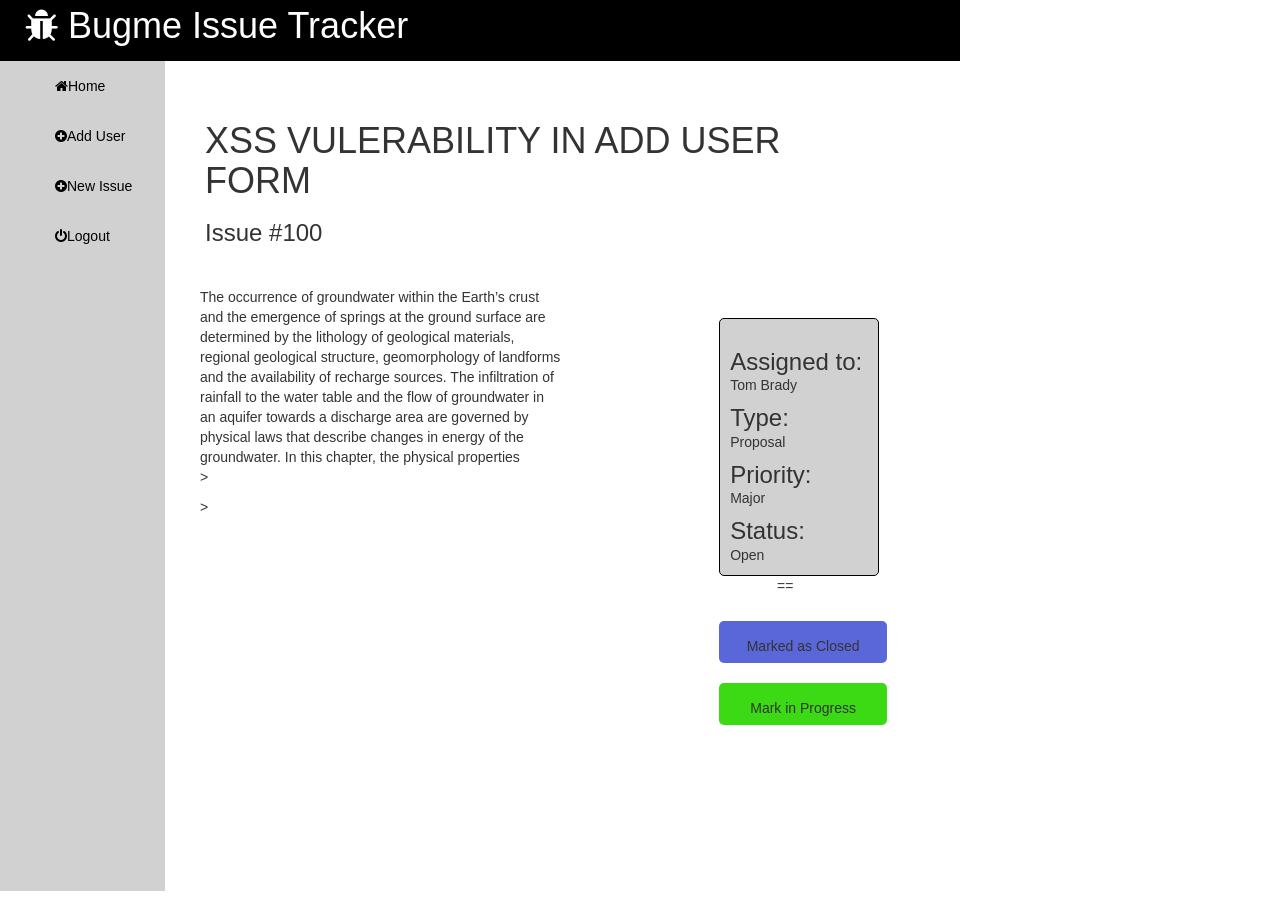
==== index.html @ 749a1a24 "Added the creater issue and add user frames" ====
<!DOCTYPE html>
<html lang="en">
<head>
 <meta charset="UTF-8">
 <meta name="viewport" content="width=device-width, initial-scale=1.0">
 <title>INFO2180 Final Project</title>
 <link rel="stylesheet" href="styles.css">
 <link href="https://cdnjs.cloudflare.com/ajax/libs/font-awesome/4.7.0/css/font-awesome.min.css" rel="stylesheet">
 <link rel="stylesheet" href="https://maxcdn.bootstrapcdn.com/bootstrap/3.4.1/css/bootstrap.min.css">
 <script src="https://ajax.googleapis.com/ajax/libs/jquery/3.5.1/jquery.min.js"></script>
 <script src="https://maxcdn.bootstrapcdn.com/bootstrap/3.4.1/js/bootstrap.min.js"></script>
</head>
<body>
    <header class="header">
        <div>
           <i id="bug" class="fa fa-bug" style="font-size:36px;"></i>
           <h1 class="center">Bugme Issue Tracker</h1>
           <p></p>
   
        </div>
       
    </header>
    <div class = "section">
        <div class="nav">
            <div class="tabs">
                <ul class="mainNav">
                
                    <a class="active" data-toggle="tab" href="#home"><i class="fa fa-home"></i>Home</a> 
                    <a data-toggle="tab" href="#add"><i class="fa fa-plus-circle" aria-hidden="true"></i>Add User</a>
                    <a data-toggle="tab" href="#new"><i class="fa fa-plus-circle" aria-hidden="true"></i>New Issue</a>
                    <a data-toggle="tab" href="#logout"><i class='fa fa-power-off'></i>Logout</a>
                </ul>
            </div>
        </div>  
            <div class="tab-content">
                <div id="home" class="tab-pane fade in active">
                    <div class="main">
                        <div class="display">
                            <h1>XSS VULERABILITY IN ADD USER FORM</h1>
                            <h3>Issue #100</h3>  
                        </div>
                        <div class="issue">
                            <div class="article">
                                <article class="mainArticle">
                    
                                    The occurrence of groundwater within the Earth’s crust and the emergence of springs at the ground 
                                    surface are determined by the lithology of geological materials, regional geological structure, 
                                    geomorphology of landforms and the availability of recharge sources. The infiltration of rainfall to the 
                                    water table and the flow of groundwater in an aquifer towards a discharge area are governed by 
                                    physical laws that describe changes in energy of the groundwater. In this chapter, the physical properties 
                                            
                                    <p>> </p>
                                    <p>></p>
                                </article>
                                        
                            </div>
                            <div class="asideBar">
                                <aside class="sidebar">
                                    <div class ="bar">
                                        <h3>Assigned to:</h3>
                                        <p class="lineHeight">Tom Brady</p>
                                        <h3>Type:</h3>
                                        <p class="lineHeight">Proposal</p>
                                        <h3>Priority:</h3>
                                        <p class="lineHeight">Major</p>
                                        <h3>Status: </h3>
                                        <p class="lineHeight">Open</p>
                                    </div>==
                                    <div class="buttons">
                                        <button class="blue">Marked as Closed</button>
                                        <br><br>
                                        <button class="green">Mark in Progress</button>
                    
                                    </div>
                                </aside>
                    
                            </div>
                    
                        </div>
                    
                    </div>
                </div>
                    
                <div id="add" class="tab-pane fade">
                  <h3>New User</h3>
                  <form>
                    <label for="fname">Firstname</label>
                    <input type="text" id="fname" name="fname" placeholder=" ">
                    <label for="lname">Lastname</label>
                    <input type="text" id="lname" name="lname" placeholder=" ">
                    <label for="email">Email</label>
                    <input type="text" id="email" name="email" placeholder=" ">
                    <input type="submit" class = "submit" value="Submit">
                  </form>
                
                </div>
                <div id="new" class="tab-pane fade">
                    <h3>Create Issue</h3>
                    <form action="">
                      <label for="title">Title</label>
                      <input type="text" id="title" name="title" placeholder=" ">
      
                      <label for="description">Description</label>
                      <textarea id="description" name="description" placeholder=" " style="height:200px"></textarea>
                  
                      <label for="assigned">Assigned To</label>
                      <select id="assigned" name="assigned">
                          <option value="name">Marcia Brady</option>
                      </select>
      
                      <label for="type">Type</label>
                      <select id="type" name="type">
                          <option value="type">Bug</option>
                      </select>
      
                      <label for="priority">Priority</label>
                      <select id="priority" name="priority">
                          <option value="priority">Minor</option>
                          <option value="priority">Major</option>
                          <option value="priority">Critical</option>
                      </select>
                
                    <input type="submit" value="Submit">
                
                  </form>
                  </div>
                <div id="logout" class="tab-pane fade">
                  <h3>Menu 3</h3>
                  <p>Eaque ipsa quae ab illo inventore veritatis et quasi architecto beatae vitae dicta sunt explicabo.</p>
                </div>
            </div>
        
        
    </div>
     

    
</body>
---- styles.css ----
body{
    font-size: 18px;
    color: #2D3748;
    font-family:-apple-system, BlinkMacSystemFont, 'Segoe UI', Roboto,'Helvetica Neue', Arial, "Noto Sans", sans-serif;
    box-sizing: border-box;
    margin:0 auto;
    max-width: 960px;
    width: 960px;
   

}
 
      

#bug{
    float:left;
    line-height: 2px;
    padding:10px;
    
}

.center{
    line-height: 1px;
    padding:10px;
    margin: 0;
}


header{
    background-color: black;
    color: white;
    padding: 15px; 
    line-height: 2px;
    width: 100%;
}

.issue{
    display: grid;
    grid-template-columns: repeat(2, 1fr);
    /* grid-column-gap: 10px; */
    grid-row-gap: 10px;
}

main{
    display: grid;
    grid-template-columns: repeat(2, 1fr);
    /* grid-column-gap: 10px; */
    grid-row-gap: 10px;
}

.article{
   justify-content: center;
   padding-left:25px; 
}

input{
    width: 500px;
    margin-bottom: -10px;
    padding-bottom: 10px;
}
form{
    display:flex;
    justify-content: space-around;
    flex-direction: column;
    flex-wrap: wrap;
    padding: 10px;
}

.submit{
    width: 80px;
    background-color: blue;
    color: white;
    padding: 8px;
    margin-top: 10px;
    border-radius: 5px;
}

#right{
    float:left; 
}
.asideBar{
    width: 30%;
    float: right;
    display: flex;
    text-align: right;
    display: inline;
    margin-left: auto;
    margin-right: auto;
    margin-top: 10px;
    padding: 21px;
    /* position: relative;
    top: -460px */
  }

.display{

    padding: 30px;
    padding-right:25px;
    margin-right: 45px;
    margin-right: 45px;
}

.nav{

    width: 165px;
    height: 830px;
    z-index: 1;
    top: 25; 
    left:0; 
    float: left;
    position: relative;
    overflow-x: hidden;
    
    background-color:rgb(209, 209, 209);
   
    

}
.tab-content{
    padding: 10px;
}
.section{
    display: grid;
    grid-template-areas:
    'tabs tab-content tab-content tab-content asideBar'
    'tabs tab-content tab-content tab-content asideBar'
    'tabs tab-content tab-content tab-content asideBar'

}
.bar{
    border: 1px solid; 
    padding: 10px;
    border-color: black;
    border-radius: 5px;
    width: 160px;
    height: auto;
    background-color: rgb(209, 209, 209);
    text-align: left;
    font-size: 14px;

    
}

.lineHeight{
    line-height: 0.2px;
}
.buttons{
    padding: 15px;
    margin-top: 10px;
    margin-left: -15px;
}
.blue{
     background-color: #5A67D8; 
     border: #5A67D8; ; 
     border-radius: 5px;
     width: 12em;
     height:3em;
     padding: 15px;

}
.tabs a{
    text-decoration: none;
}
.green{
    background-color: rgb(60, 218, 21);
    border-radius: 5px;
    border: rgb(60, 218, 21);
    padding: 15px;
    width: 12em;
     height:3em;
}
.mainNav a{
    
    color: black;
    display: block;
    text-decoration: none;
    padding: 15px;
}

.mainNav a:hover{
    color: rgb(26, 22, 22);

}


/* Style the submit button with a specific background color etc */
input[type=submit] {
    background-color: blue;
    color: white;
    padding: 12px 20px;
    border: none;
    border-radius: 4px;
    cursor: pointer;
  }
  
  /* When moving the mouse over the submit button, add a darker green color */
  input[type=submit]:hover {
    background-color:lightblue
  }
  
  /* Add a background color and some padding around the form */
  .container {
    border-radius: 5px;
   
    padding: 20px;
  }

/*Shadowboxes for Create Issue form*/
input, textarea, select{
    box-shadow: 1px 1px 1px 1px #888888;
    
  }
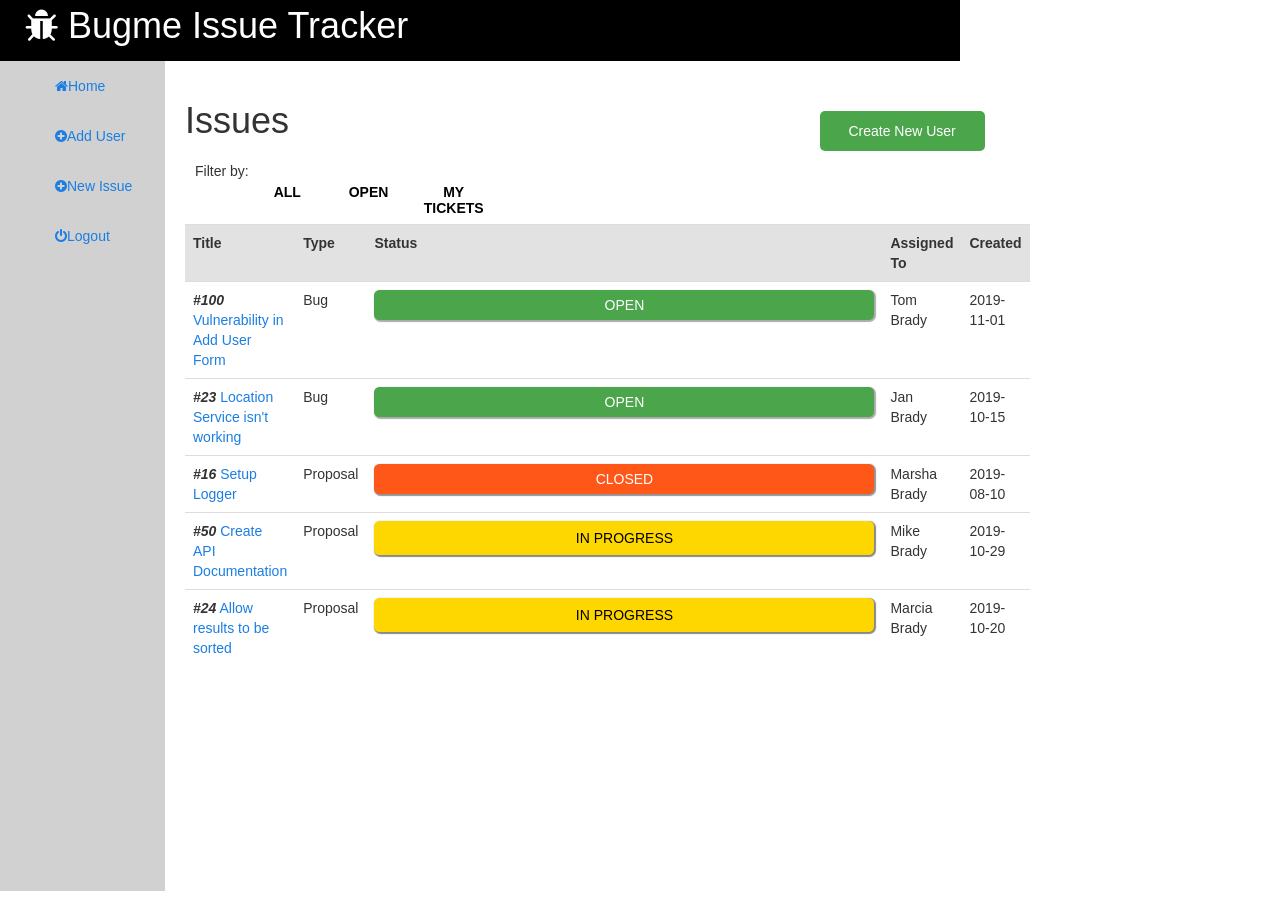
==== commit f3971578: "Added the home screen" ====
--- a/index.html
+++ b/index.html
@@ -34,7 +34,65 @@
         </div>  
             <div class="tab-content">
                 <div id="home" class="tab-pane fade in active">
-                    <div class="main">
+                    <form action="">
+                        <div class="issues">
+                          <h1 class="h1">Issues</h1>
+                          <button class="new-issue" id="new_issue">Create New User</button>
+                        </div>
+                        <div class="filter">
+                          <p class="par">Filter by: </p>
+                          <a class="all" href="" id="all">All</a>
+                          <a class="open" href="" id="open">Open</a>
+                          <a class="tickets" href="" id="my-tickets">My Tickets</a>
+                        </div>
+                        <table class="table">
+                          <tr>
+                              <th>Title</th>
+                              <th>Type</th>
+                              <th>Status</th>
+                              <th>Assigned To</td>
+                              <th>Created</th>
+                          </tr>
+                          <tr>
+                              <td class="title"><em>#100</em>  <a href="url"> Vulnerability in Add User Form</a></td>
+                              <td class="type">Bug</td>
+                              <td><input type="button" id="status1" value="Open"></td>
+                              <td class="asto">Tom Brady</td>
+                              <td class="date">2019-11-01</td>
+                          </tr>
+                          <tr>
+                              <td class="title"><em>#23</em> <a href="url">Location Service isn't working</a></td>
+                              <td class="type">Bug</td>
+                              <td><input type="button" id="status1" value="Open"></td>
+                              <td class="asto">Jan Brady</td>
+                              <td class="date">2019-10-15</td>
+                          </tr>
+                          <tr>
+                              <td class="title"><em>#16</em> <a href="url"> Setup Logger</a></td>
+                              <td class="type">Proposal </td>
+                              <td><input type="button" id="status2" value="Closed"></td>
+                              <td class="asto">Marsha Brady</td>
+                              <td class="date">2019-08-10</td>
+                          </tr>
+                          <tr>
+                              <td class="title"><em>#50</em> <a href="url">Create API Documentation</a></td>
+                              <td class="type">Proposal</td>
+                              <td class="status"><input type="button" id="status3" value="In Progress"></td>
+                              <td class="asto">Mike Brady</td>
+                              <td class="date">2019-10-29</td>
+                          </tr>
+                          <tr>
+                              <td class="title"><em>#24</em> <a href="url">Allow results to be sorted</a></td>
+                              <td class="type">Proposal</td>
+                              <td><input type="button" id="status3" value="In Progress"></td>
+                              <td class="asto">Marcia Brady</td>
+                              <td class="date">2019-10-20</td>
+                          </tr>
+                        </table>
+                    </form>
+                </div> 
+
+                    <!-- <div class="main">
                         <div class="display">
                             <h1>XSS VULERABILITY IN ADD USER FORM</h1>
                             <h3>Issue #100</h3>  
@@ -78,8 +136,8 @@
                     
                         </div>
                     
-                    </div>
-                </div>
+                    </div> -->
+               
                     
                 <div id="add" class="tab-pane fade">
                   <h3>New User</h3>
--- a/styles.css
+++ b/styles.css
@@ -182,7 +182,7 @@
 
 }
 
-
+/* Start of abe's code */
 /* Style the submit button with a specific background color etc */
 input[type=submit] {
     background-color: blue;
@@ -209,4 +209,173 @@
 input, textarea, select{
     box-shadow: 1px 1px 1px 1px #888888;
     
-  }+  }
+
+
+  /* home screen: dancye's part */
+  .issues{
+    display: flex;
+    justify-content: space-between;
+  }
+.filter{
+    display:flex;
+    padding-left: 10px;
+  }
+/* body{
+    width: fit-content;
+} */
+#h1{
+    color: black;
+    font-family: 'Franklin Gothic Medium', 'Arial Narrow', Arial, sans-serif;
+    font-weight: bold;
+    padding-left: 15px;
+    padding-top: 10px;
+  }
+#par{
+    font-weight: bold;
+    font-family: sans-serif;
+    padding-right: 35px;
+    padding-top: 8px;
+  }
+  table{
+    border-collapse: collapse; 
+    font-family:sans-serif;
+    width: 100%;
+  }
+  em{
+    font-weight: bold;
+  }
+  th, td {
+    padding: 15px;
+    text-align: left;
+  }
+  tr:first-child {
+    background-color: #e2e2e2;
+    border-radius: 2.5px;
+    }
+  #status2{
+    font: 1em sans-serif;
+    text-transform: uppercase;
+    text-align: center;
+    color:white;
+    background-color: orangered;
+    opacity: 0.9;
+    padding: 7px;
+    border: none;
+    border-radius: 5.5px;
+  }
+  #status1{
+    text-transform: uppercase;
+    text-align: center;
+    font: 1em sans-serif;
+    color:white;
+    background-color: green;
+    opacity: 0.7;
+    padding: 7px;
+    border: none;
+    border-radius: 5.5px;
+  }
+  #status3{
+    text-transform: uppercase;
+    text-align: center;
+    color:black;
+    font: 1em sans-serif;
+    background-color:gold;
+    padding: 9px;
+    border: none;
+    border-radius: 5.5px;
+  }
+  input[type=button]{
+    margin: auto;
+  }
+  a:link{
+    text-decoration: none;
+    color:rgb(27, 126, 226);
+  }
+  /* #all, #open, #my-tickets{
+    background-color: none;
+    color: black;
+    font: 1em sans-serif;
+    font-family: sans-serif;
+    font-weight: bold;
+    text-transform: uppercase;
+    padding:10px;
+    padding-left: 50px;
+    border-radius: 5px;
+    margin-top: 8px;
+  } */
+  .new-issue{
+    background-color: green;
+    opacity: 0.7;
+    font: 1em sans-serif;
+    color: white;
+    border: none;
+    border-radius: 5px;
+    margin-top: 30px;
+    height: 40px;
+    width: 165px;
+    margin-right: 45px;
+  }
+  .filter{
+    padding-bottom: 25px;
+    padding-top: 10px;
+  }
+  a.all, a.open, a.tickets{
+    background-color: none;
+    color: black;
+    font: 1em sans-serif;
+    font-family: sans-serif;
+    font-weight: bold;
+    text-transform: uppercase;
+    padding:7px;
+    padding-left: 50px;
+    border-radius: 5px;
+    margin-top: 8px;
+  }
+  a.all:link, a.all:visited {
+    background-color:none;
+    color:black;
+    padding: 15px 25px;
+    margin-right: 25px;
+    height: 10px;
+    width: 50px;
+    text-align: center;
+    text-decoration: none;
+    display: inline-block;
+  }
+  a.open:link, a.open:visited {
+    background-color: none;
+    color: black;
+    padding: 15px 25px;
+    margin-right: 20px;
+    height: 10px;
+    width: 50px;
+    text-align: center;
+    text-decoration: none;
+    display: inline-block;
+  }
+  a.tickets:link, a.tickets:visited {
+    background-color:none;
+    color: black;
+    padding: 15px 25px;
+    height: 10px;
+    width: 120px;
+    text-align: center;
+    text-decoration: none;
+    display: inline-block;
+  }
+  a.all:hover, a.all:active {
+    background-color: rgb(54, 54, 233);
+    opacity: 0.8;
+    color: white;
+    }
+  a.open:hover, a.open:active {
+    background-color: rgb(54, 54, 233);
+    opacity: 0.8;
+    color: white;
+    }
+  a.tickets:hover, a.tickets:active {
+    background-color: rgb(54, 54, 233);
+    opacity: 0.8;
+    color: white;
+    }
